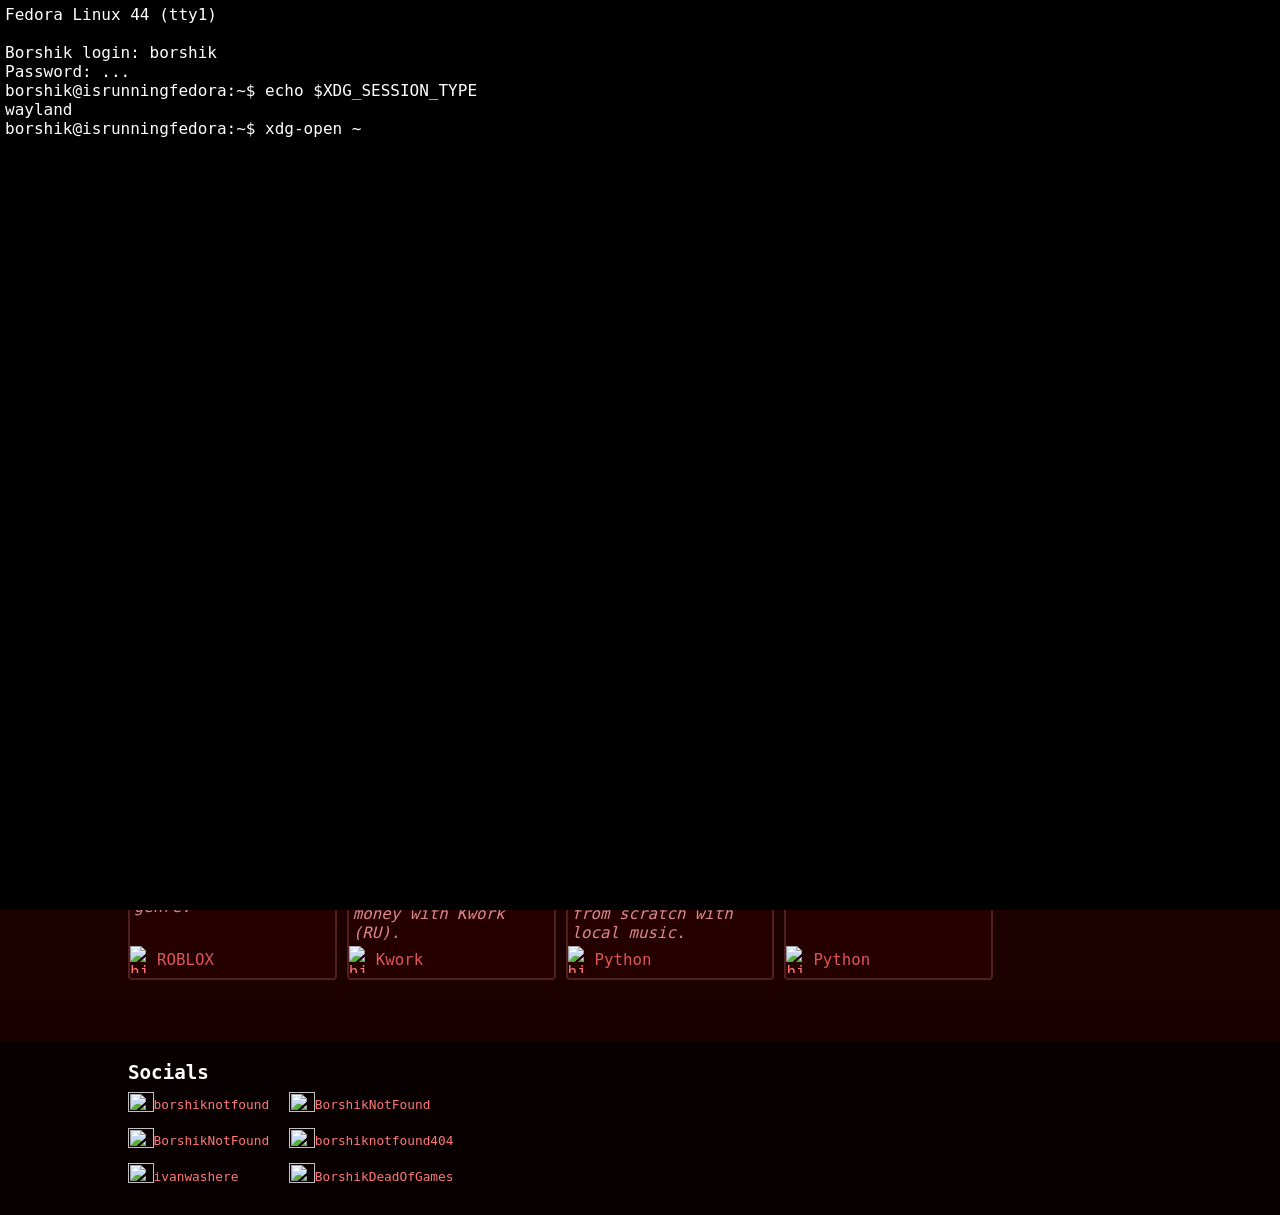
==== index.html @ bc15e1cc "Website: the version that exists hi" ====
<!DOCTYPE html>
<html>

<head>
    <title>Borshik</title>
    <link rel="stylesheet" href="style.css">
	<link rel="icon" href="images/cap.webp">
</head>

<body>
    <main>
		<section class="headergfx">
			<div class="hg-bar">
				<span class="hg-bar-text">borshik.raw</span>
				<img class="hg-bar-appicon" src="images/cap.webp">
				
				<div class="hg-bar-icons">
					<img class="hg-bar-hide" src="images/hide.png" alt="-">
					<img class="hg-bar-min" src="images/min.png" alt="□">
					<img class="hg-bar-close" src="images/close.png" alt="x">
				</div>
			</div>
			
			<div class="hg-contents">
				<div class="hg-contents-bg">
					<img class="hg-contents-gfx" src="images/hgfx.png" alt="the gfx is gone sorry not sorry">
					
					<div class="nameplate">
						<span class="nickname">Borshik</span>
						<span class="speciality">GFX Artist/Image Editor/Fellow Developer</span>
						<span class="fullname">Koverznev Ivan</span>
					</div>
				</div>
			</div>
		</section>
		
		<section class="about">
			<span class="about-header">About me</span>
			<span class="about-contents">
				Hi, im an artist/developer that goes by "Borshik". I make questionable (and slightly useful) projects in Python, and sometimes they even work. 
				I make GFX too; I generally work with Photoshop and Blender. A lot of my projects end up getting their own graphics, because apparently writing the code wasn't enough.
				Sometimes i make ROBLOX games, one of my projects is <a href="https://www.roblox.com/games/17667253901/Find-the-Borshiks">"Find the Borshiks!"</a> with around 4k visits.
			</span>
		</section>
		
		<section class="projects">
			<span class="projects-header">Projects</span>
			
			<div class="projects-holder">
				<a href="https://www.roblox.com/games/17667253901/Find-the-Borshiks" class="project1">
					<img class="project1-thumbnail" src="https://tr.rbxcdn.com/180DAY-2f2b15a974a1e722bccc45043da0c99e/768/432/Image/Webp/noFilter" alt="thumbnail">
					<span class="project1-title">Find the Borshiks!</span>
					<span class="project1-description">A ROBLOX game in the "Find the ____" genre.</span>
					
					<div class="project1-platform">
						<img class="project1-platform-icon" src="images/roblox.png" alt="hi">
						<span class="project1-platform-name">ROBLOX</span>
					</div>
				</a>
				<a href="https://kwork.ru/user/ivanwashere" class="project2">
					<img class="project2-thumbnail" src="images/thegreatkworkexperiment.png" alt="thumbnail">
					<span class="project2-title">The Great Kwork Experiment</span>
					<span class="project2-description">An attempt to make money with Kwork (RU).</span>
					
					<div class="project2-platform">
						<img class="project2-platform-icon" src="images/kwork.png" alt="hi">
						<span class="project2-platform-name">Kwork</span>
					</div>
				</a>
				<a href="https://github.com/BorshikNotFound/hi-im-a-music-player-inator-3000" class="project3">
					<img class="project3-thumbnail" src="images/musicplayer.png" alt="thumbnail">
					<span class="project3-title">"hi im a music player"-INATOR 3000</span>
					<span class="project3-description">A Music player made from scratch with local music.</span>
					
					<div class="project3-platform">
						<img class="project3-platform-icon" src="images/python.png" alt="hi">
						<span class="project3-platform-name">Python</span>
					</div>
				</a>
				<a href="https://github.com/BorshikNotFound/voice-inator-3000" class="project4">
					<img class="project4-thumbnail" src="images/tts.png" alt="thumbnail">
					<span class="project4-title">VOICE-INATOR 3000</span>
					<span class="project4-description">A TTS system made from scratch.</span>
					
					<div class="project4-platform">
						<img class="project4-platform-icon" src="images/python.png" alt="hi">
						<span class="project4-platform-name">Python</span>
					</div>
				</a>
			</div>
		</section>
		
		<section class="socials">
			<span class="socials-title">Socials</span>
			
			<div class="socials-holder">
				<div class="socials1">
					<a class="discord" href="https://discord.com/users/1139667134721572944">
						<img class="discord-icon" src="images/discord.png">
						<span class="discord-text">borshiknotfound</span>
					</a>
					<a class="github" href="https://github.com/BorshikNotFound">
						<img class="github-icon" src="images/github.png">
						<span class="github-text">BorshikNotFound</span>
					</a>
					<a class="kwork" href="https://kwork.ru/user/ivanwashere">
						<img class="kwork-icon" src="images/kwork.png">
						<span class="kwork-icon">ivanwashere</span>
					</a>
				</div>
				<div class="socials2">
					<a class="youtube" href="https://www.youtube.com/channel/UCpvoKexRqlCEathkHR7xjSQ">
						<img class="youtube-icon" src="images/youtube.png">
						<span class="youtube-text">BorshikNotFound</span>
					</a>
					<a class="tiktok" href="https://www.tiktok.com/@borshiknotfound404">
						<img class="tiktok-icon" src="images/tiktok.png">
						<span class="tiktok-text">borshiknotfound404</span>
					</a>
					<a class="roblox" href="https://www.roblox.com/users/4792745412/profile">
						<img class="roblox-icon" src="images/roblox.png">
						<span class="roblox-text">BorshikDeadOfGames</span>
					</a>
				</div>
			</div>
		</section>
		
		<section class="effect">
			<span class="effect-pneumosis">/ˌnuːmənoʊˌʌltrəˌmaɪkrəˈskɑːpɪkˌsɪlɪkoʊvɒlˌkeɪnoʊkəˌniˈoʊsɪs/</span>
			<img class="effect-cap" src="images/effectcap.png">
			<img class="effect-borshik" src="images/effectborshik.png">
			<img class="effect-ftb" src="images/effectftb.png">
			<img class="effect-fedora" src="images/effectfedora.png">
		</section>
		
		
		
		<section class="loading">
			<span class="loading-context"></span>
		</section>
		<script src="script.js"></script>
    </main>
</body>
</html>
---- style.css ----
html {
    background: #180000;
}

body {
    margin: 0;
	background: linear-gradient(#300000, #180000);
	font-family: "Consolas", "DejaVu Sans Mono", monospace;
}

header {
    padding: 20px;
}

main {
    display: flex;
    flex-direction: column;
    gap: 40px;
}

section {
	z-index: 1
}
a {
	color: #ff7777;
	text-decoration: none;
}
img {
    user-select: none;
    -webkit-user-drag: none;
	pointer-events: none
}
::selection {
    background: #dd0000;
    color: #ffffff;
}

html {
    scrollbar-width: none;
}

.headergfx {
	flex-direction: column;
	display: flex;
	width: 80%;
	max-height: 350px;
	aspect-ratio: 1/4;
	margin: 10%;
	margin-top: 35px;
	border-radius: 10px;
	border: 2px solid #353535;
	margin-bottom: 50px
}

.hg-bar {
	background: #272727;
	width: 100%;
	height: 10%;
	display: flex;
	border-radius: 10px 10px 0px 0px;
	align-items: center;
}

.hg-bar-appicon {
	margin-bottom: 5px;
	height: 100%;
	margin-right: 10px;
	order: -1;
}

.hg-bar-text {
	color: #ffffff;
	height: 100%;
	flex: 1;
	justify-content: center;
	align-items: center;
	display: flex;
	font-family: "DejaVu Sans Mono", monospace;
}

.hg-bar-icons {
	display: flex;
	width: 20%;
	height: 100%;
	justify-content: flex-end;
	padding-right: 7px
}
.hg-bar-icons img {
	margin-top: 8px;
	height: 50%;
	aspect-ratio: 1
}

.hg-contents {
	flex: 1;
	max-height: 90%;
	max-width: 100%;
}

.hg-contents-bg {
	width: 100%;
    height: 100%;
	background: linear-gradient(200deg, #ffffff, #ff0000);
	display: flex;
	border-radius: 0 0 10px 10px;
}

.hg-contents-gfx {
	max-width: 100%;
    max-height: 100%;
    width: auto;
    height: auto;
	object-fit: contain;
	margin-left: 5%;
}

.nameplate {
	height: 100%;
	margin: 10px;
	margin-left: 5%;
	margin-top: 5%;
	flex: 1;
	display: flex;
	flex-direction: column;
}
.nameplate span {
	color: rgba(0, 0, 0, 0.4)
}

.nickname {
	font-weight: 700;
	font-size: 3vw;
	color: rgba(0, 0, 0, 0.6) !important;
}
.speciality {
	font-size: 2vw;
	font-style: italic;
}

.about {
	margin: auto;
	display: flex;
	width: 80%;
	flex-direction: column;
	margin-bottom: 20px
}
.about-header {
	color: #ffffff;
	font-size: 1.5vw;
	font-weight: 600;
	margin-bottom: 10px
}
.about-contents {
	color: #ffaaaa;
	font-size: 1.25vw;
}

.projects {
	width: 80%;
	margin: auto;
	display: flex;
	height: 35vh;
	flex-direction: column;
}
.projects-header {
	color: #ffffff;
	font-size: 1.5vw;
	font-weight: 600;
	margin-bottom: 10px;
}

.projects-holder {
	flex: 1;
	display: flex;
	gap: 10px
}

.project1 {
	background: #250000;
	display: flex;
	flex-direction: column;
	border-radius: 4px;
	height: 100%;
	max-width: 20%;
	border: #502020 solid 2px;
	max-height: 100%
}
.project1-thumbnail {
	width: 100%;
	aspect-ratio: 16/9;
	mask-image: linear-gradient(180deg, white 0%, white 75%, transparent 100%);
	border-radius: 4px;
}
.project1-title {
	color: #ffffff;
	font-size: 2.5vh;
	margin-top: 4px;
	margin-left: 4px
}
.project1-description {
	color: #dd8888;
	font-style: italic;
	margin-top: 5px;
	margin-left: 4px;
	font-size: 1.75vh;
}
.project1-platform {
	display: flex;
	margin-bottom: 5px;
	margin-top: auto;
	height: 3vh
}
.project1-platform-name {
	color: #dd5555;
	flex: 1;
	font-size: 1.75vh;
	margin: auto;
}
.project1-platform-icon {
	height: 100%;
	aspect-ratio: 1;
}

.project2 {
	background: #250000;
	display: flex;
	flex-direction: column;
	border-radius: 4px;
	height: 100%;
	max-width: 20%;
	border: #502020 solid 2px;
	max-height: 100%
}
.project2-thumbnail {
	width: 100%;
	aspect-ratio: 16/9;
	mask-image: linear-gradient(180deg, white 0%, white 75%, transparent 100%);
	border-radius: 4px;
}
.project2-title {
	color: #ffffff;
	font-size: 2.5vh;
	margin-top: 4px;
	margin-left: 4px
}
.project2-description {
	color: #dd8888;
	font-style: italic;
	margin-top: 5px;
	margin-left: 4px;
	font-size: 1.75vh;
}
.project2-platform {
	display: flex;
	margin-bottom: 5px;
	margin-top: auto;
	height: 3vh
}
.project2-platform-name {
	color: #dd5555;
	flex: 1;
	font-size: 1.75vh;
	margin: auto;
}
.project2-platform-icon {
	height: 100%;
	aspect-ratio: 1;
}

.project3 {
	background: #250000;
	display: flex;
	flex-direction: column;
	border-radius: 4px;
	height: 100%;
	max-width: 20%;
	border: #502020 solid 2px;
	max-height: 100%
}
.project3-thumbnail {
	width: 100%;
	aspect-ratio: 16/9;
	mask-image: linear-gradient(180deg, white 0%, white 75%, transparent 100%);
	border-radius: 4px;
}
.project3-title {
	color: #ffffff;
	font-size: 2.5vh;
	margin-top: 4px;
	margin-left: 4px
}
.project3-description {
	color: #dd8888;
	font-style: italic;
	margin-top: 5px;
	margin-left: 4px;
	font-size: 1.75vh;
}
.project3-platform {
	display: flex;
	margin-bottom: 5px;
	margin-top: auto;
	height: 3vh
}
.project3-platform-name {
	color: #dd5555;
	flex: 1;
	font-size: 1.75vh;
	margin: auto;
}
.project3-platform-icon {
	height: 100%;
	aspect-ratio: 1;
}

.project4 {
	background: #250000;
	display: flex;
	flex-direction: column;
	border-radius: 4px;
	height: 100%;
	max-width: 20%;
	border: #502020 solid 2px;
	max-height: 100%
}
.project4-thumbnail {
	width: 100%;
	aspect-ratio: 16/9;
	mask-image: linear-gradient(180deg, white 0%, white 75%, transparent 100%);
	border-radius: 4px;
}
.project4-title {
	color: #ffffff;
	font-size: 2.5vh;
	margin-top: 4px;
	margin-left: 4px
}
.project4-description {
	color: #dd8888;
	font-style: italic;
	margin-top: 5px;
	margin-left: 4px;
	font-size: 1.75vh;
}
.project4-platform {
	display: flex;
	margin-bottom: 5px;
	margin-top: auto;
	height: 3vh
}
.project4-platform-name {
	color: #dd5555;
	flex: 1;
	font-size: 1.75vh;
	margin: auto;
}
.project4-platform-icon {
	height: 100%;
	aspect-ratio: 1;
}

.socials {
	margin-top: 3vw;
	background: #080000;
	display: flex;
	flex-direction: column;
	height: 12vw;
	padding-top: 20px;
	margin-bottom: 0 !important
}
.socials-title {
	color: #ffffff;
	font-size: 1.5vw !important;
	margin-left: 10% !important;
	flex: 1;
	font-weight: 600;
}
.socials-holder {
	display: flex;
	height: 80%;
	width: 80%;
	margin-left: 10%;
}
.socials img {
	width: 2vw;
	aspect-ratio: 1
}
.socials span {
	font-size: 1vw;
    margin: 0;
}
.socials1 {
	height: 100%;
	margin: auto;
	margin-left: 0;
	margin-right: 20px !important;
	flex-direction: column;
	display: flex;
	gap: 10px;
}
.socials2 {
	height: 100%;
	margin: auto;
	margin-left: 0 !important;
	flex-direction: column;
	display: flex;
	gap: 10px;
}
.socials a {
	height: 2vw;
	align-items: center;
	display: flex;
}

.effect {
	width: 100%;
	height: 100%;
	position: fixed;
	z-index: 0 !important;
	overflow: visible;
}
.effect-pneumosis {
	transform: rotate(20deg);
	font-size: 50px;
	position: fixed;
	bottom: 150px;
	right: 800px;
	color: #ff88880a;
	user-select: none;
}
.effect-cap {
	left: 800px;
	position: fixed;
	transform: rotate(-30deg)
}
.effect-borshik {
	position: fixed;
	transform: rotate(-30deg);
	aspect-ratio: 1;
	width: 500px;
	bottom: -300px
}
.effect-fedora {
	position: fixed;
	right: -50px;
	bottom: 50px;
	transform: rotate(60deg);
}
.effect-ftb {
	position: fixed;
	transform: rotate(150deg);
	right: -500px
}


.loading {
	width: 100%;
	height: 100%;
	background: black;
	position: fixed;
	z-index: 999 !important;
	padding: 5px;
}
.loading-context {
	font-family: "DejaVu Sans Mono", monospace !important;
	font-size: 16px;
	color: white;
	white-space: pre-wrap;
}
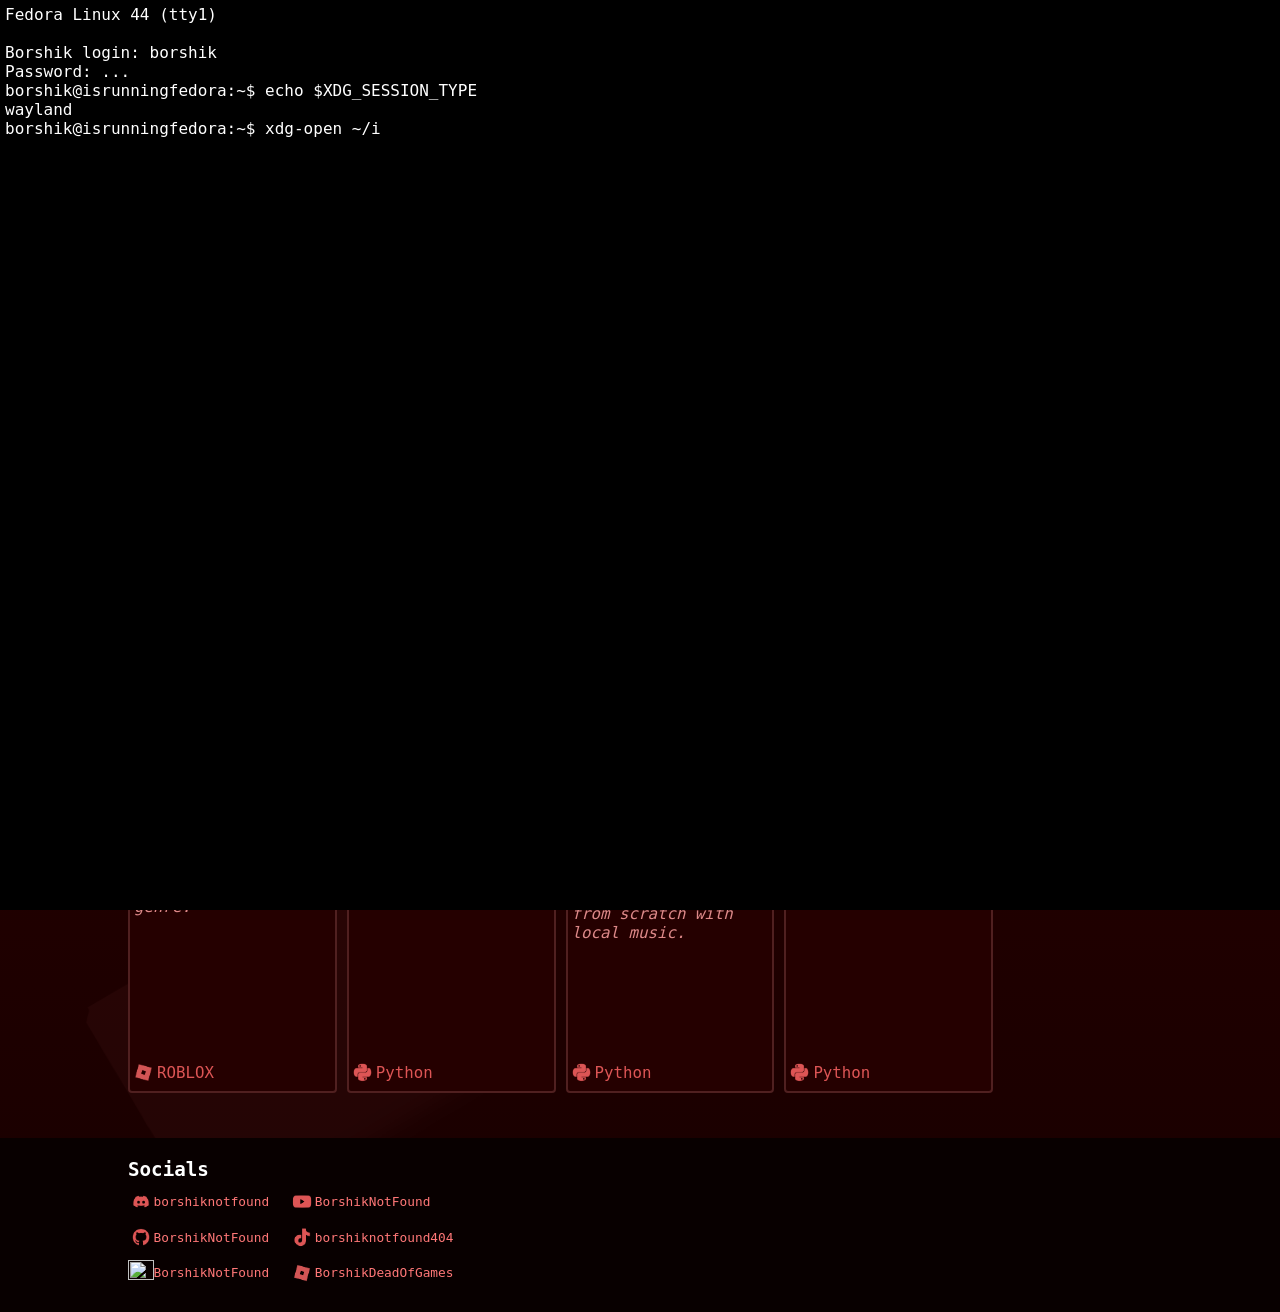
==== commit bcc1d63f: "thy EVIL mobile port version" ====
--- a/index.html
+++ b/index.html
@@ -5,6 +5,7 @@
     <title>Borshik</title>
     <link rel="stylesheet" href="style.css">
 	<link rel="icon" href="images/cap.webp">
+	<meta name="viewport" content="width=device-width, initial-scale=1">
 </head>
 
 <body>
@@ -27,7 +28,7 @@
 					
 					<div class="nameplate">
 						<span class="nickname">Borshik</span>
-						<span class="speciality">GFX Artist/Image Editor/Fellow Developer</span>
+						<span class="speciality">GFX Artist/Fellow Developer</span>
 						<span class="fullname">Koverznev Ivan</span>
 					</div>
 				</div>
@@ -57,14 +58,14 @@
 						<span class="project1-platform-name">ROBLOX</span>
 					</div>
 				</a>
-				<a href="https://kwork.ru/user/ivanwashere" class="project2">
-					<img class="project2-thumbnail" src="images/thegreatkworkexperiment.png" alt="thumbnail">
-					<span class="project2-title">The Great Kwork Experiment</span>
-					<span class="project2-description">An attempt to make money with Kwork (RU).</span>
+				<a href="https://github.com/BorshikNotFound/network.inator-3000" class="project2">
+					<img class="project2-thumbnail" src="images/placeholder.png" alt="thumbnail">
+					<span class="project2-title">network.inator3000</span>
+					<span class="project2-description">[FUTURE PROJECT] A networking tool made with python.</span>
 					
 					<div class="project2-platform">
-						<img class="project2-platform-icon" src="images/kwork.png" alt="hi">
-						<span class="project2-platform-name">Kwork</span>
+						<img class="project2-platform-icon" src="images/python.png" alt="hi">
+						<span class="project2-platform-name">Python</span>
 					</div>
 				</a>
 				<a href="https://github.com/BorshikNotFound/hi-im-a-music-player-inator-3000" class="project3">
@@ -103,9 +104,9 @@
 						<img class="github-icon" src="images/github.png">
 						<span class="github-text">BorshikNotFound</span>
 					</a>
-					<a class="kwork" href="https://kwork.ru/user/ivanwashere">
-						<img class="kwork-icon" src="images/kwork.png">
-						<span class="kwork-icon">ivanwashere</span>
+					<a class="twitter" href="https://x.com/BorshikNotFound">
+						<img class="twitter-icon" src="images/twitter.png">
+						<span class="twitter-icon">BorshikNotFound</span>
 					</a>
 				</div>
 				<div class="socials2">
@@ -133,8 +134,6 @@
 			<img class="effect-fedora" src="images/effectfedora.png">
 		</section>
 		
-		
-		
 		<section class="loading">
 			<span class="loading-context"></span>
 		</section>
--- a/style.css
+++ b/style.css
@@ -44,7 +44,7 @@
 	display: flex;
 	width: 80%;
 	max-height: 350px;
-	aspect-ratio: 1/4;
+	aspect-ratio: 4/1;
 	margin: 10%;
 	margin-top: 35px;
 	border-radius: 10px;
@@ -159,7 +159,7 @@
 	width: 80%;
 	margin: auto;
 	display: flex;
-	height: 35vh;
+	height: 50vh;
 	flex-direction: column;
 }
 .projects-header {
@@ -172,7 +172,11 @@
 .projects-holder {
 	flex: 1;
 	display: flex;
-	gap: 10px
+	gap: 10px;
+	isplay: flex;
+    overflow-x: auto;
+    overflow-y: hidden;
+	padding-bottom: 5px
 }
 
 .project1 {
@@ -183,7 +187,7 @@
 	height: 100%;
 	max-width: 20%;
 	border: #502020 solid 2px;
-	max-height: 100%
+	max-height: 99%
 }
 .project1-thumbnail {
 	width: 100%;
@@ -229,7 +233,7 @@
 	height: 100%;
 	max-width: 20%;
 	border: #502020 solid 2px;
-	max-height: 100%
+	max-height: 99%
 }
 .project2-thumbnail {
 	width: 100%;
@@ -275,7 +279,7 @@
 	height: 100%;
 	max-width: 20%;
 	border: #502020 solid 2px;
-	max-height: 100%
+	max-height: 99%
 }
 .project3-thumbnail {
 	width: 100%;
@@ -321,7 +325,7 @@
 	height: 100%;
 	max-width: 20%;
 	border: #502020 solid 2px;
-	max-height: 100%
+	max-height: 99%
 }
 .project4-thumbnail {
 	width: 100%;
@@ -360,7 +364,6 @@
 }
 
 .socials {
-	margin-top: 3vw;
 	background: #080000;
 	display: flex;
 	flex-direction: column;
@@ -417,7 +420,7 @@
 	height: 100%;
 	position: fixed;
 	z-index: 0 !important;
-	overflow: visible;
+	overflow: clip !important;
 }
 .effect-pneumosis {
 	transform: rotate(20deg);
@@ -466,4 +469,167 @@
 	font-size: 16px;
 	color: white;
 	white-space: pre-wrap;
+}
+
+@media (max-width: 600px) {
+	.headergfx {
+		aspect-ratio: 3/1 !important;
+		margin-bottom: 0px;
+	}
+	.hg-bar-text {
+		font-size: 1vw
+	}
+	.nameplate {
+		margin-top: 8%
+	}
+	.nickname {
+		font-size: 4vw
+	}
+	.speciality {
+		font-size: 3vw
+	}
+	.fullname {
+		font-size: 2vw
+	}
+	.nameplate {
+		height: auto
+	}
+	
+	.about {
+		margin-bottom: 0px
+	}
+	.about-header {
+		font-size: 6vw;
+		margin-bottom: 15px
+	}
+	.about-contents {
+		font-size: 4vw
+	}
+	
+	
+	.projects {
+		height: 50vw
+	}
+	.projects-header {
+		font-size: 6vw;
+		margin-bottom: 15px
+	}
+	
+	.project1 {
+		min-width: 40%;
+		max-width: 40%;
+	}
+	.project1-title {
+		font-size: 3.25vw
+	}
+	.project1-description {
+		font-size: 2vw
+	}
+	.project1-platform {
+		height: 3vw
+	}
+	.project1-platform-name {
+		font-size: 3vw
+	}
+	.project1-platform-icon {
+		height: 3vw
+	}
+	
+	.project2 {
+		min-width: 40%;
+		max-width: 40%;
+	}
+	.project2-title {
+		font-size: 3.1vw
+	}
+	.project2-description {
+		font-size: 2vw
+	}
+	.project2-platform {
+		height: 3vw
+	}
+	.project2-platform-name {
+		font-size: 3vw
+	}
+	.project2-platform-icon {
+		height: 3vw
+	}
+	
+	.project3 {
+		min-width: 40%;
+		max-width: 40%;
+	}
+	.project3-title {
+		font-size: 2.8vw
+	}
+	.project3-description {
+		font-size: 2vw
+	}
+	.project3-platform {
+		height: 3vw
+	}
+	.project3-platform-name {
+		font-size: 3vw
+	}
+	.project3-platform-icon {
+		height: 3vw
+	}
+	
+	.project4 {
+		min-width: 40%;
+		max-width: 40%;
+	}
+	.project4-title {
+		font-size: 3.25vw
+	}
+	.project4-description {
+		font-size: 2vw
+	}
+	.project4-platform {
+		height: 3vw
+	}
+	.project4-platform-name {
+		font-size: 3vw
+	}
+	.project4-platform-icon {
+		height: 3vw
+	}
+	
+	.socials {
+		height: 30vw
+	}
+	.socials-title {
+		font-size: 4vw !important;
+		margin-bottom: 10px !important
+	}
+	.socials1 span {
+		font-size: 1.8vh
+	}
+	.socials1 img {
+		width: 1.8vh
+	}
+	.socials2 span {
+		font-size: 1.8vh
+	}
+	.socials2 img {
+		width: 1.8vh
+	}
+	.socials1 {
+		gap: 17px
+	}
+	.socials2 {
+		gap: 17px
+	}
+	
+	.loading-context {
+		font-size: 3vw
+	}
+}
+
+* {
+    scrollbar-width: none;
+}
+
+*::-webkit-scrollbar {
+    display: none;
 }
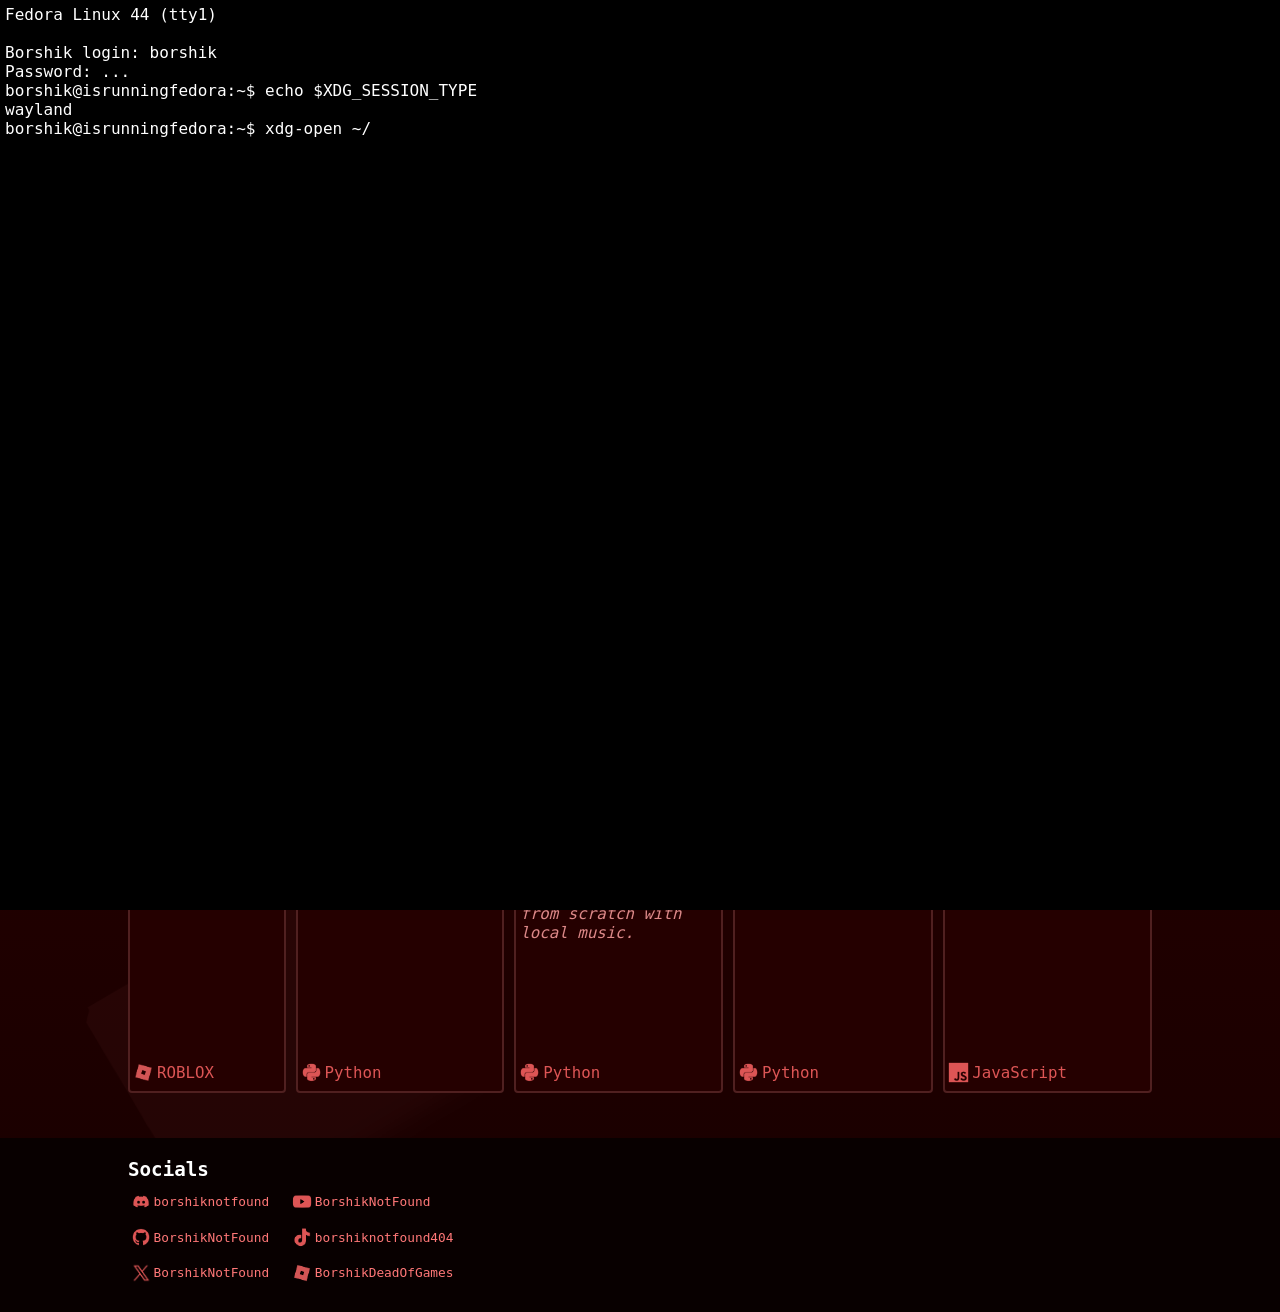
==== commit 32ea699a: "im setting up git in the terminal hello" ====
--- a/index.html
+++ b/index.html
@@ -88,6 +88,16 @@
 						<span class="project4-platform-name">Python</span>
 					</div>
 				</a>
+				<a href="https://ip.borshik.workers.dev/" class="project4">
+					<img class="project4-thumbnail" src="images/ip.png" alt="thumbnail">
+					<span class="project4-title">ip.borshik.workers</span>
+					<span class="project4-description">Cloudflare worker that returns your public IP into text.</span>
+
+					<div class="project4-platform">
+						<img class="project4-platform-icon" src="images/javascript.png" alt="hi">
+						<span class="project4-platform-name">JavaScript</span>
+					</div>
+				</a>
 			</div>
 		</section>
 		
@@ -140,4 +150,4 @@
 		<script src="script.js"></script>
     </main>
 </body>
-</html>+</html>
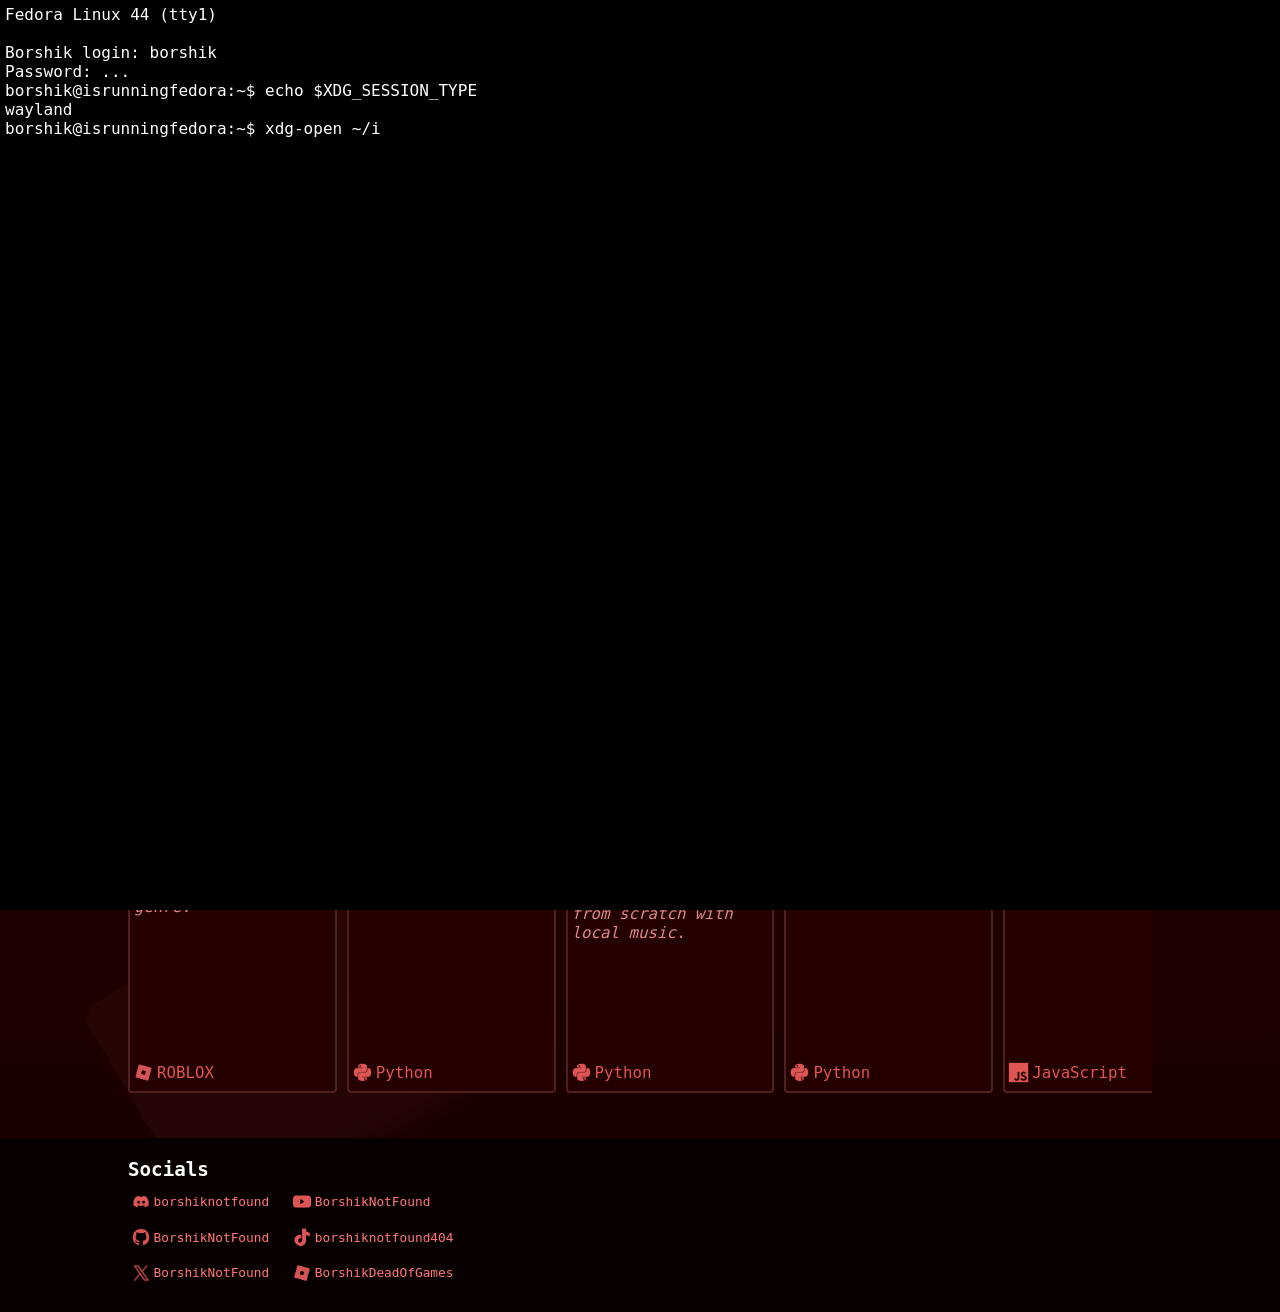
==== commit 275d8f18: "i did the funny" ====
--- a/index.html
+++ b/index.html
@@ -49,7 +49,7 @@
 			
 			<div class="projects-holder">
 				<a href="https://www.roblox.com/games/17667253901/Find-the-Borshiks" class="project1">
-					<img class="project1-thumbnail" src="https://tr.rbxcdn.com/180DAY-2f2b15a974a1e722bccc45043da0c99e/768/432/Image/Webp/noFilter" alt="thumbnail">
+					<img class="project1-thumbnail" src="images/ftb.webp" alt="thumbnail">
 					<span class="project1-title">Find the Borshiks!</span>
 					<span class="project1-description">A ROBLOX game in the "Find the ____" genre.</span>
 					
--- a/style.css
+++ b/style.css
@@ -172,11 +172,15 @@
 .projects-holder {
 	flex: 1;
 	display: flex;
+	flex-direction: row;
 	gap: 10px;
-	isplay: flex;
-    overflow-x: auto;
-    overflow-y: hidden;
-	padding-bottom: 5px
+	overflow-x: auto;
+	overflow-y: hidden;
+	padding-bottom: 5px;
+	min-width: 0;
+}
+.projects-holder > * {
+	flex-shrink: 0; !important
 }
 
 .project1 {
@@ -508,7 +512,7 @@
 	
 	
 	.projects {
-		height: 50vw
+		height: 50vw;
 	}
 	.projects-header {
 		font-size: 6vw;
@@ -576,7 +580,7 @@
 	}
 	
 	.project4 {
-		min-width: 40%;
+		min-width: 40%; !important
 		max-width: 40%;
 	}
 	.project4-title {
@@ -632,4 +636,4 @@
 
 *::-webkit-scrollbar {
     display: none;
-}+}
